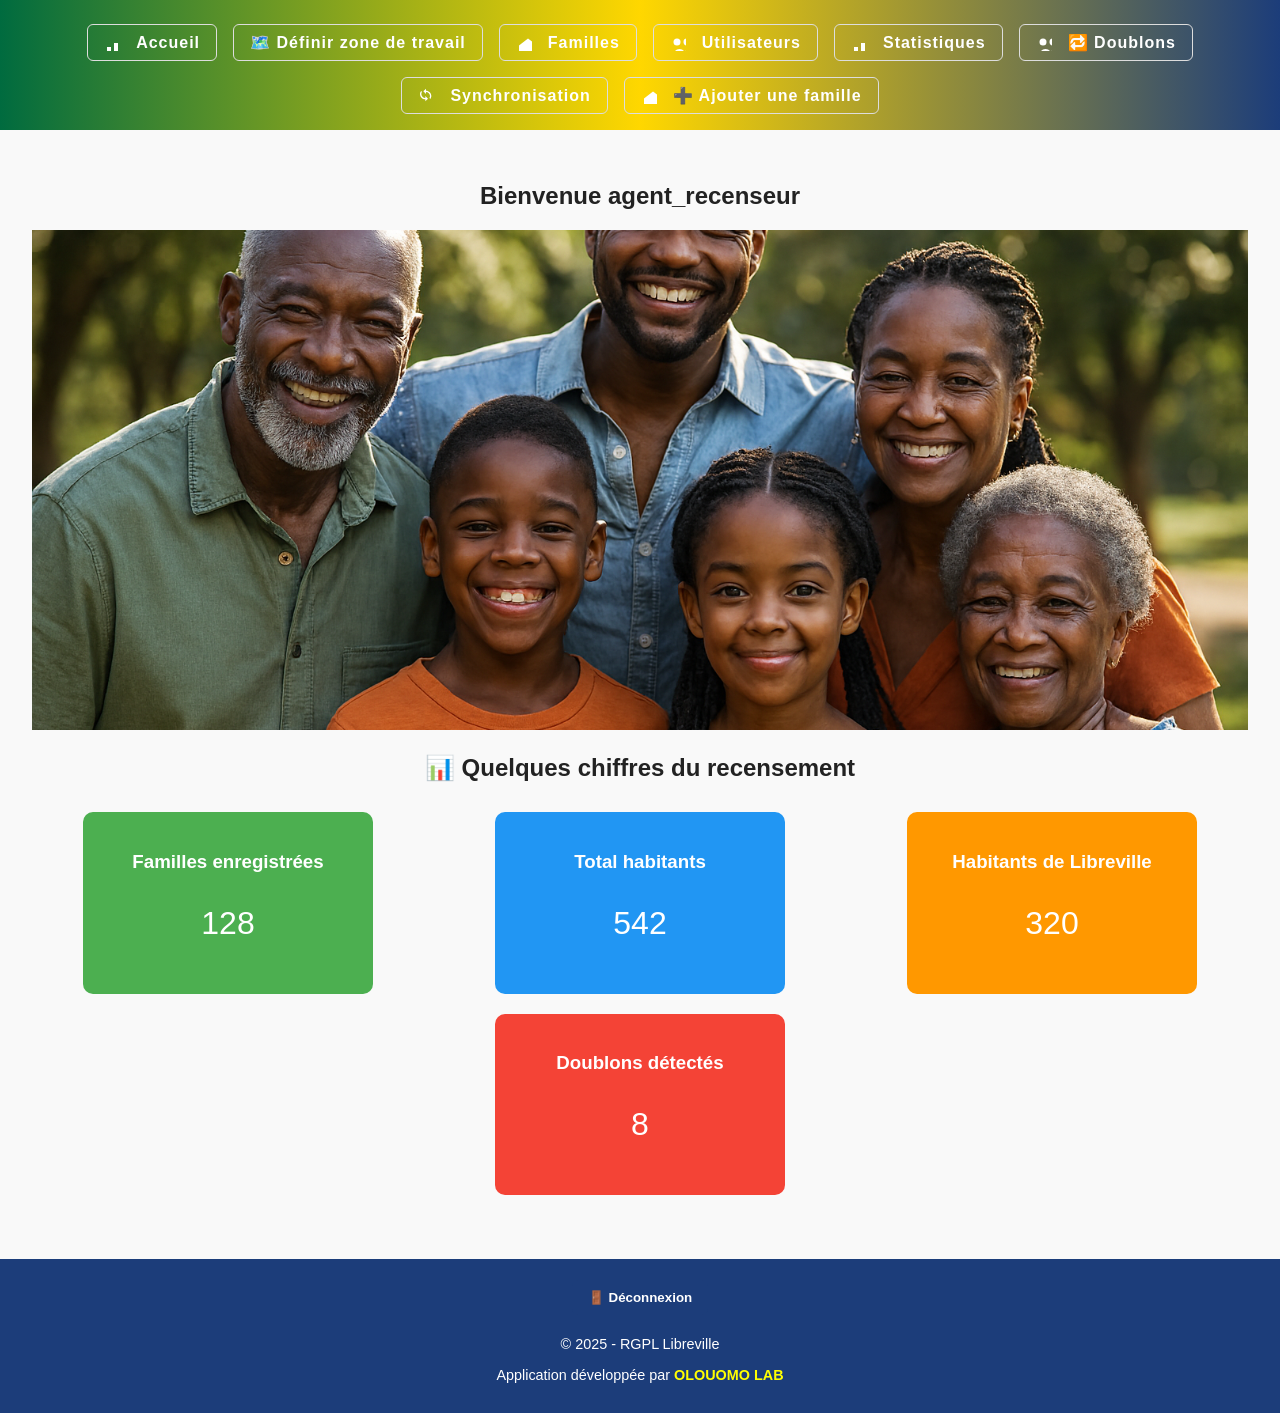
==== index.html @ b4a60617 "🚀 Nouveau départ pour le frontend RGPL" ====
<!DOCTYPE html>
<html lang="fr">
<head>
  <meta charset="UTF-8">
  <meta name="viewport" content="width=device-width, initial-scale=1.0">
  <meta name="theme-color" content="#0d6efd">

  <link rel="manifest" href="manifest.json">
  <link rel="icon" href="static/icons/icon-192.png">
  <link rel="stylesheet" href="static/style.css">

  <title>RGPL - Tableau de bord</title>

  <script>
    if ('serviceWorker' in navigator) {
      const swUrl = `${location.origin}/rgplweb/service-worker.js`;
      navigator.serviceWorker.register(swUrl)
        .then(() => console.log('✅ Service Worker enregistré'))
        .catch(err => console.error('❌ Échec SW', err));
    }
  </script>
</head>

<body>
  <!-- Injection dynamique des symboles SVG -->
  <div id="svg-sprite-container"></div>
  <script>
    fetch("static/icons/icons.svg")
      .then(res => res.text())
      .then(svg => {
        document.getElementById("svg-sprite-container").innerHTML = svg;
      });
  </script>

  <!-- Barre de navigation -->
  <header>
    <nav>
      <ul class="menu">
        <li><a href="#"><svg class="icon"><use href="#icon-stats"/></svg><span>Accueil</span></a></li>
        <li><a href="#"><span>🗺️ Définir zone de travail</span></a></li>
        <li><a href="#"><svg class="icon"><use href="#icon-familles"/></svg><span>Familles</span></a></li>
        <li><a href="#"><svg class="icon"><use href="#icon-users"/></svg><span>Utilisateurs</span></a></li>
        <li><a href="#"><svg class="icon"><use href="#icon-stats"/></svg><span>Statistiques</span></a></li>
        <li><a href="#"><svg class="icon"><use href="#icon-users"/></svg><span>🔁 Doublons</span></a></li>
        <li><a href="#"><svg class="icon"><use href="#icon-sync"/></svg><span>Synchronisation</span></a></li>
        <li><a href="#"><svg class="icon"><use href="#icon-familles"/></svg><span>➕ Ajouter une famille</span></a></li>
      </ul>
    </nav>
  </header>

  <!-- Contenu principal -->
  <main style="padding: 2rem;">
    <h2 style="text-align:center; margin-top: 20px;">
      Bienvenue agent_recenseur
    </h2>

    <div style="width:100%; overflow:hidden;">
      <img src="static/images/famille.png" alt="Famille africaine"
           style="width:100%; height:auto; max-height:500px; object-fit:cover;">
    </div>

    <h2 style="text-align:center;">📊 Quelques chiffres du recensement</h2>

    <div style="display: flex; justify-content: space-around; margin-top: 30px; flex-wrap: wrap; gap: 20px;">
      <div style="background-color: #4CAF50; color: white; padding: 20px; border-radius: 10px; width: 250px; text-align: center;">
        <h3>Familles enregistrées</h3>
        <p style="font-size: 2em;" id="familles">...</p>
      </div>

      <div style="background-color: #2196F3; color: white; padding: 20px; border-radius: 10px; width: 250px; text-align: center;">
        <h3>Total habitants</h3>
        <p style="font-size: 2em;" id="membres">...</p>
      </div>

      <div style="background-color: #FF9800; color: white; padding: 20px; border-radius: 10px; width: 250px; text-align: center;">
        <h3>Habitants de Libreville</h3>
        <p style="font-size: 2em;" id="libreville">...</p>
      </div>

      <div style="background-color: #f44336; color: white; padding: 20px; border-radius: 10px; width: 250px; text-align: center;">
        <h3>Doublons détectés</h3>
        <p style="font-size: 2em;" id="doublons">...</p>
      </div>
    </div>
  </main>

  <!-- Footer -->
  <footer style="background-color:#1C3D7A; padding:1rem 0;">
    <div style="text-align:center; margin-bottom: 1rem;">
      <button class="btn btn-danger" onclick="alert('Déconnexion désactivée en mode statique')">🚪 Déconnexion</button>
    </div>
    <p style="text-align:center; color:white;">© 2025 - RGPL Libreville</p>
    <p style="text-align:center; color:white;">
      Application développée par 
      <span style="color:yellow; font-weight:bold;">OLOUOMO LAB</span>
    </p>
  </footer>

  <!-- Scripts JS -->
  <script src="static/js/db.js" defer></script>
  <script src="static/js/main.js" defer></script>
  <script>
    fetch("static/data/stats.json")
      .then(res => res.json())
      .then(data => {
        document.getElementById("familles").textContent = data.total_familles || 0;
        document.getElementById("membres").textContent = data.total_membres || 0;
        document.getElementById("libreville").textContent = data.libreville_membres || 0;
        document.getElementById("doublons").textContent = data.total_doublons || 0;
      })
      .catch(() => {
        document.getElementById("familles").textContent = "N/A";
        document.getElementById("membres").textContent = "N/A";
        document.getElementById("libreville").textContent = "N/A";
        document.getElementById("doublons").textContent = "N/A";
      });
  </script>

  <script type="module">
  import { loginUser } from "./api.js";

  document.addEventListener("DOMContentLoaded", () => {
    if (form) {
      form.addEventListener("submit", async (e) => {
        e.preventDefault();
        const username = document.querySelector("#username").value;
        const password = document.querySelector("#password").value;

        try {
          const data = await loginUser(username, password);
          localStorage.setItem("token", data.access_token);
          window.location.href = "menu.html";
        } catch (err) {
          alert("Erreur de connexion");
        }
      });
    }
  });
   </script>

</body>
</html>
---- static/style.css ----
/* 🎨 Palette premium inspirée du drapeau gabonais */
:root {
  --gabon-green: #006B3F;
  --gabon-yellow: #FFD700;
  --gabon-blue: #1C3D7A;
  --text-dark: #222;
  --text-light: #fff;
  --bg-light: #f9f9f9;
}

/* 🔄 Reset général */
body {
  margin: 0;
  font-family: "Segoe UI", Roboto, sans-serif;
  background-color: var(--bg-light);
  color: var(--text-dark);
}

/* 🧭 En-tête */
header {
  background: linear-gradient(90deg, var(--gabon-green), var(--gabon-yellow), var(--gabon-blue));
  color: var(--text-light);
  padding: 1rem;
  text-align: center;
  font-weight: bold;
  letter-spacing: 1px;
}

/* 🧭 Menu de navigation */
nav {
  margin-top: 0.5rem;
}

.menu {
  display: flex;
  flex-wrap: wrap;
  justify-content: center;
  gap: 1rem;
  padding: 0;
  margin: 0;
}

.menu li {
  list-style: none;
  background: none;
  padding: 0;
  margin: 0;
  display: flex;
  align-items: center;
  gap: 0.5em;
}

.menu a {
  display: flex;
  align-items: center;
  gap: 0.5em;
  color: var(--text-light);
  text-decoration: none;
  font-weight: 600;
  padding: 0.5em 1em;
  border-radius: 6px;
  background-color: transparent;
  transition: background-color 0.3s ease;
}

.menu a:hover {
  background-color: rgba(255, 255, 255, 0.1);
}

/* 🖼️ Icônes SVG */
.icon {
  width: 1em;
  height: 1em;
  vertical-align: middle;
  fill: currentColor;
  margin-right: 0.5em;
}

/* 📄 Contenu principal */
main {
  padding: 2rem;
}

/* 📱 Conteneur fluide */
.container {
  width: 100%;
  max-width: 960px;
  margin: 0 auto;
  padding: 1rem;
}

/* 🔘 Boutons généraux (hors menu) */
button, .btn {
  background-color: var(--gabon-blue);
  color: white;
  padding: 10px 16px;
  margin: 5px 0;
  border: none;
  border-radius: 6px;
  cursor: pointer;
  font-weight: 600;
  transition: background-color 0.3s ease, color 0.3s ease;
}

button:hover, .btn:hover {
  background-color: var(--gabon-green);
  color: white;
}

/* 🔘 Bouton de déconnexion */
#logoutForm button {
  background-color: var(--gabon-green);
  color: white;
  border: none;
}

#logoutForm button:hover {
  background-color: #dc3545;
  color: white;
}

/* 🔘 Variantes de boutons */
.btn-sm {
  padding: 6px 10px;
  font-size: 0.9em;
}

.btn-primary {
  background-color: #007bff;
  color: white;
  border: none;
}

.btn-primary:hover {
  background-color: #0069d9;
}

.btn-warning {
  background-color: #ffc107;
  color: black;
  border: none;
}

.btn-warning:hover {
  background-color: #e0a800;
}

/* 📎 Pied de page */
footer {
  background-color: var(--gabon-blue);
  color: var(--text-light);
  text-align: center;
  padding: 1rem;
  margin-top: 2rem;
  font-size: 0.9rem;
}

/* 📋 Liste des familles */
ul {
  list-style: none;
  padding: 0;
}

ul li {
  background: #fff;
  border: 1px solid #ddd;
  margin: 0.5rem 0;
  padding: 1rem;
  border-radius: 6px;
  transition: box-shadow 0.3s ease;
}

ul li:hover {
  box-shadow: 0 4px 12px rgba(0, 0, 0, 0.1);
}

/* 🔽 Détails repliables */
.details {
  background: #f0f8ff;
  border-left: 4px solid var(--gabon-green);
  margin-top: 0.5rem;
  padding: 1rem;
  border-radius: 4px;
}

/* 📱 Responsive mobile */
@media (max-width: 600px) {
  main {
    padding: 1rem;
  }

  .menu {
    flex-direction: column;
    align-items: stretch;
  }

  .menu a {
    justify-content: center;
    font-size: 1rem;
  }

  button, .btn {
    width: 100%;
    font-size: 1rem;
  }
}
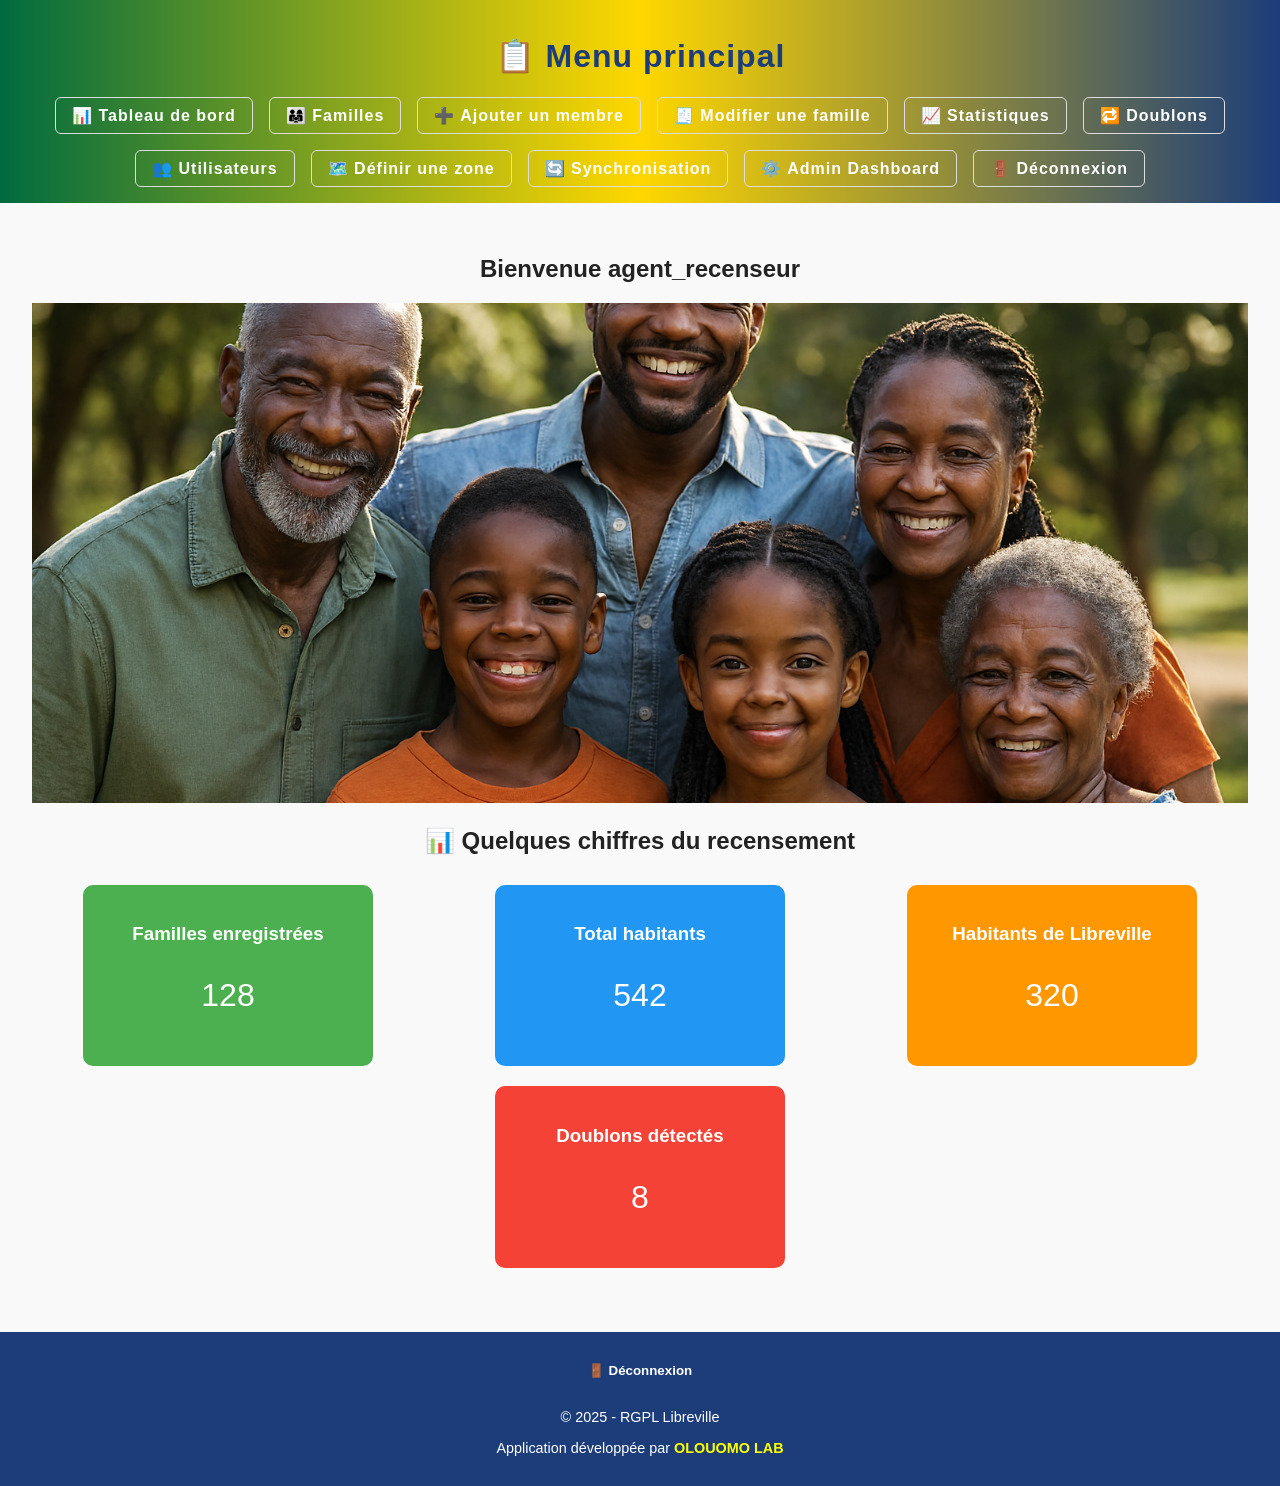
==== commit 69789090: "refactor: fusion menu dans index.html et suppression de menu.html" ====
--- a/index.html
+++ b/index.html
@@ -1,49 +1,43 @@
 <!DOCTYPE html>
 <html lang="fr">
 <head>
-  <meta charset="UTF-8">
-  <meta name="viewport" content="width=device-width, initial-scale=1.0">
-  <meta name="theme-color" content="#0d6efd">
+  <meta charset="UTF-8" />
+  <meta name="viewport" content="width=device-width, initial-scale=1.0" />
+  <meta name="theme-color" content="#0d6efd" />
 
-  <link rel="manifest" href="manifest.json">
-  <link rel="icon" href="static/icons/icon-192.png">
-  <link rel="stylesheet" href="static/style.css">
+  <!-- Chemins relatifs -->
+  <link rel="manifest" href="manifest.json" />
+  <link rel="icon" href="static/icons/icon-192.png" />
+  <link rel="stylesheet" href="static/style.css" />
 
   <title>RGPL - Tableau de bord</title>
 
   <script>
     if ('serviceWorker' in navigator) {
-      const swUrl = `${location.origin}/rgplweb/service-worker.js`;
+      const swUrl = `${location.origin}/service-worker.js`;
       navigator.serviceWorker.register(swUrl)
         .then(() => console.log('✅ Service Worker enregistré'))
         .catch(err => console.error('❌ Échec SW', err));
     }
   </script>
 </head>
-
 <body>
-  <!-- Injection dynamique des symboles SVG -->
-  <div id="svg-sprite-container"></div>
-  <script>
-    fetch("static/icons/icons.svg")
-      .then(res => res.text())
-      .then(svg => {
-        document.getElementById("svg-sprite-container").innerHTML = svg;
-      });
-  </script>
-
   <!-- Barre de navigation -->
   <header>
+    <h1 style="text-align:center; color:#1C3D7A;">📋 Menu principal</h1>
     <nav>
       <ul class="menu">
-        <li><a href="#"><svg class="icon"><use href="#icon-stats"/></svg><span>Accueil</span></a></li>
-        <li><a href="#"><span>🗺️ Définir zone de travail</span></a></li>
-        <li><a href="#"><svg class="icon"><use href="#icon-familles"/></svg><span>Familles</span></a></li>
-        <li><a href="#"><svg class="icon"><use href="#icon-users"/></svg><span>Utilisateurs</span></a></li>
-        <li><a href="#"><svg class="icon"><use href="#icon-stats"/></svg><span>Statistiques</span></a></li>
-        <li><a href="#"><svg class="icon"><use href="#icon-users"/></svg><span>🔁 Doublons</span></a></li>
-        <li><a href="#"><svg class="icon"><use href="#icon-sync"/></svg><span>Synchronisation</span></a></li>
-        <li><a href="#"><svg class="icon"><use href="#icon-familles"/></svg><span>➕ Ajouter une famille</span></a></li>
+        <li><a href="index.html">📊 Tableau de bord</a></li>
+        <li><a href="familles.html">👨‍👩‍👧 Familles</a></li>
+        <li><a href="ajouter_membre.html">➕ Ajouter un membre</a></li>
+        <li><a href="famille_edit.html">🧾 Modifier une famille</a></li>
+        <li><a href="stats.html">📈 Statistiques</a></li>
+        <li><a href="doublons.html">🔁 Doublons</a></li>
+        <li><a href="utilisateurs.html">👥 Utilisateurs</a></li>
+        <li><a href="zone_travail.html">🗺️ Définir une zone</a></li>
+        <li><a href="synchronisation.html">🔄 Synchronisation</a></li>
+        <li><a href="admin_dashboard.html">⚙️ Admin Dashboard</a></li>
+        <li><a href="login.html">🚪 Déconnexion</a></li>
       </ul>
     </nav>
   </header>
@@ -115,28 +109,5 @@
         document.getElementById("doublons").textContent = "N/A";
       });
   </script>
-
-  <script type="module">
-  import { loginUser } from "./api.js";
-
-  document.addEventListener("DOMContentLoaded", () => {
-    if (form) {
-      form.addEventListener("submit", async (e) => {
-        e.preventDefault();
-        const username = document.querySelector("#username").value;
-        const password = document.querySelector("#password").value;
-
-        try {
-          const data = await loginUser(username, password);
-          localStorage.setItem("token", data.access_token);
-          window.location.href = "menu.html";
-        } catch (err) {
-          alert("Erreur de connexion");
-        }
-      });
-    }
-  });
-   </script>
-
 </body>
 </html>
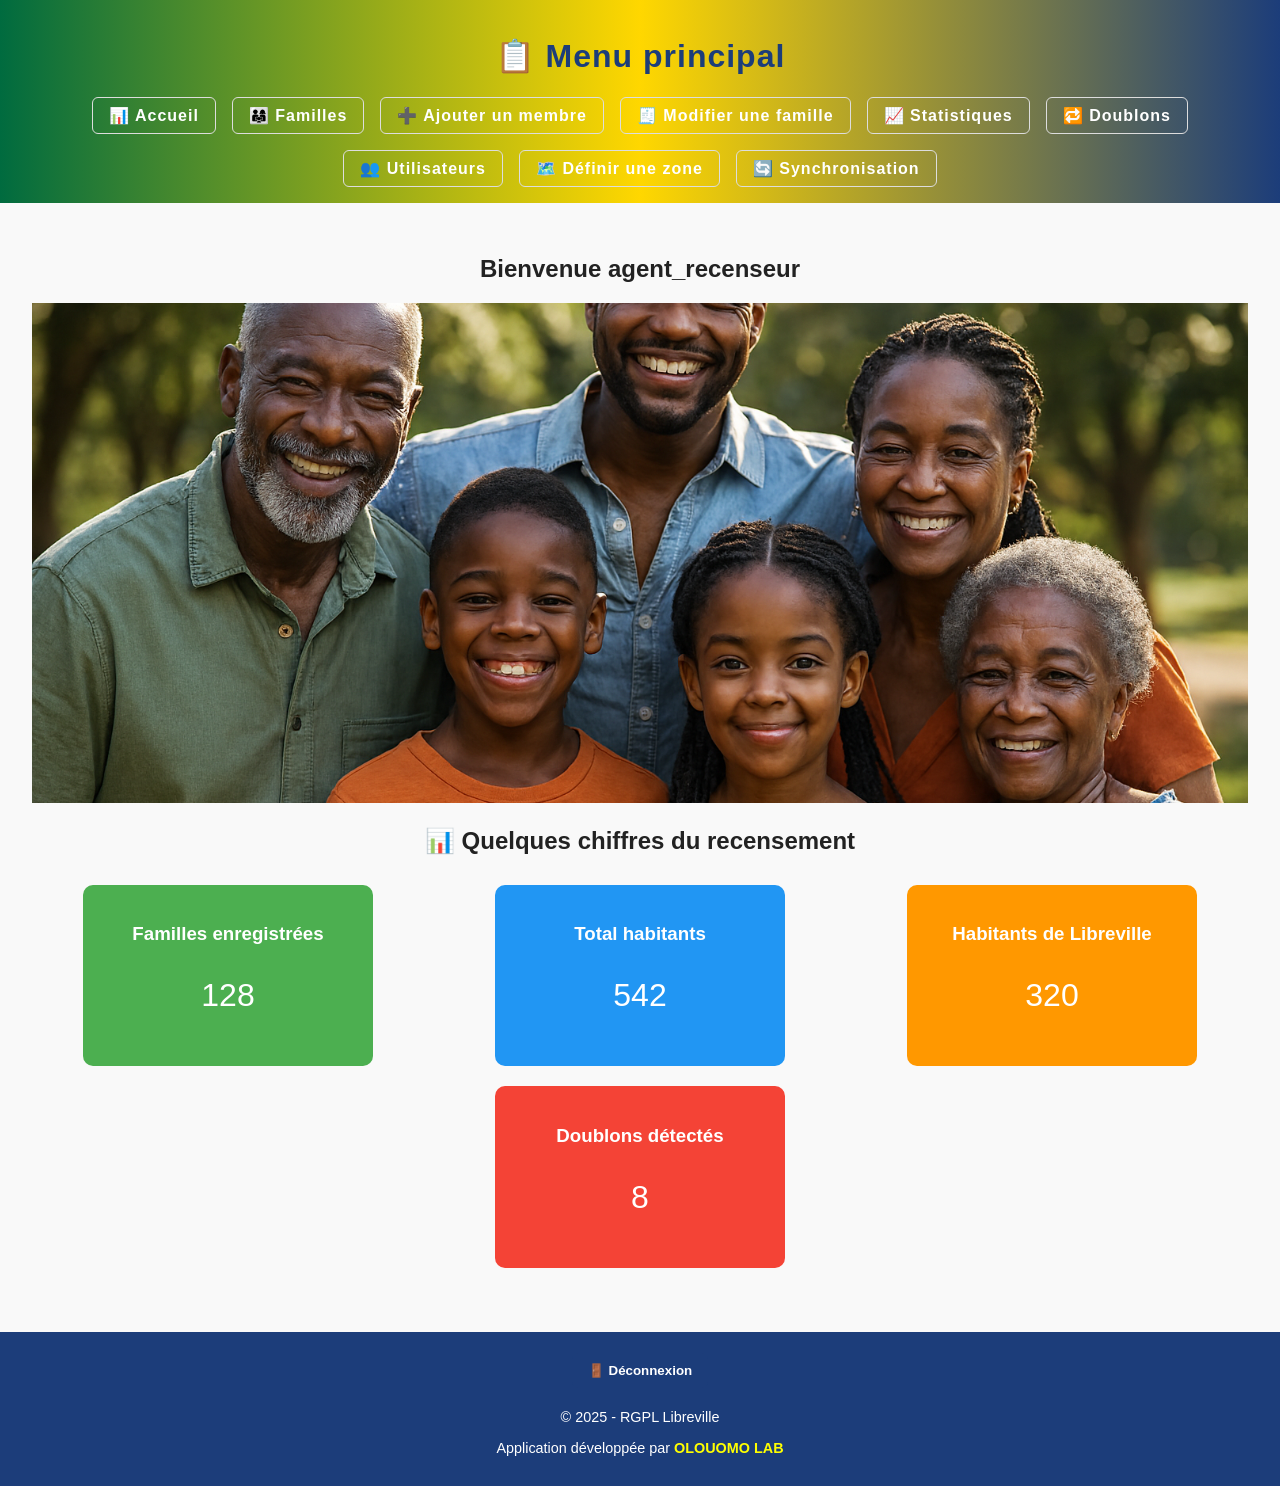
==== commit 28da2e13: "Ajout du menu.html et modifications index.html + style.css" ====
--- a/index.html
+++ b/index.html
@@ -22,25 +22,16 @@
   </script>
 </head>
 <body>
-  <!-- Barre de navigation -->
-  <header>
-    <h1 style="text-align:center; color:#1C3D7A;">📋 Menu principal</h1>
-    <nav>
-      <ul class="menu">
-        <li><a href="index.html">📊 Tableau de bord</a></li>
-        <li><a href="familles.html">👨‍👩‍👧 Familles</a></li>
-        <li><a href="ajouter_membre.html">➕ Ajouter un membre</a></li>
-        <li><a href="famille_edit.html">🧾 Modifier une famille</a></li>
-        <li><a href="stats.html">📈 Statistiques</a></li>
-        <li><a href="doublons.html">🔁 Doublons</a></li>
-        <li><a href="utilisateurs.html">👥 Utilisateurs</a></li>
-        <li><a href="zone_travail.html">🗺️ Définir une zone</a></li>
-        <li><a href="synchronisation.html">🔄 Synchronisation</a></li>
-        <li><a href="admin_dashboard.html">⚙️ Admin Dashboard</a></li>
-        <li><a href="login.html">🚪 Déconnexion</a></li>
-      </ul>
-    </nav>
-  </header>
+  <!-- Conteneur pour le menu -->
+  <div id="menu-container"></div>
+  <script>
+    fetch("menu.html")
+      .then(res => res.text())
+      .then(html => {
+        document.getElementById("menu-container").innerHTML = html;
+      })
+      .catch(err => console.error("Erreur chargement menu:", err));
+  </script>
 
   <!-- Contenu principal -->
   <main style="padding: 2rem;">
--- a/static/style.css
+++ b/static/style.css
@@ -204,3 +204,61 @@
     font-size: 1rem;
   }
 }
+
+/* 📊 Graphiques */
+.chart-container {
+  width: 100%;
+  max-width: 800px;   /* largeur maximale */
+  margin: 2rem auto;  /* centré avec marges */
+  padding: 1rem;
+  background: #fff;
+  border-radius: 8px;
+  box-shadow: 0 4px 12px rgba(0,0,0,0.08);
+}
+
+canvas, svg {
+  width: 100% !important;   /* occupe toute la largeur du conteneur */
+  height: 400px !important; /* hauteur fixe pour lisibilité */
+  display: block;
+}
+
+@media (max-width: 600px) {
+  canvas, svg {
+    height: 250px !important; /* plus petit sur mobile */
+  }
+}
+
+/* 🧭 Menu de navigation */
+nav {
+  margin-top: 0.5rem;
+}
+
+.menu {
+  display: flex;              /* aligne horizontalement */
+  flex-wrap: wrap;            /* permet retour à la ligne si trop long */
+  justify-content: center;    /* centre les boutons */
+  gap: 1rem;                  /* espace entre les boutons */
+  padding: 0;
+  margin: 0;
+}
+
+.menu li {
+  list-style: none;
+}
+
+.menu a {
+  display: flex;
+  align-items: center;
+  gap: 0.5em;
+  color: var(--text-light);
+  text-decoration: none;
+  font-weight: 600;
+  padding: 0.5em 1em;
+  border-radius: 6px;
+  background-color: transparent;
+  transition: background-color 0.3s ease;
+}
+
+.menu a:hover {
+  background-color: rgba(255, 255, 255, 0.1);
+}
